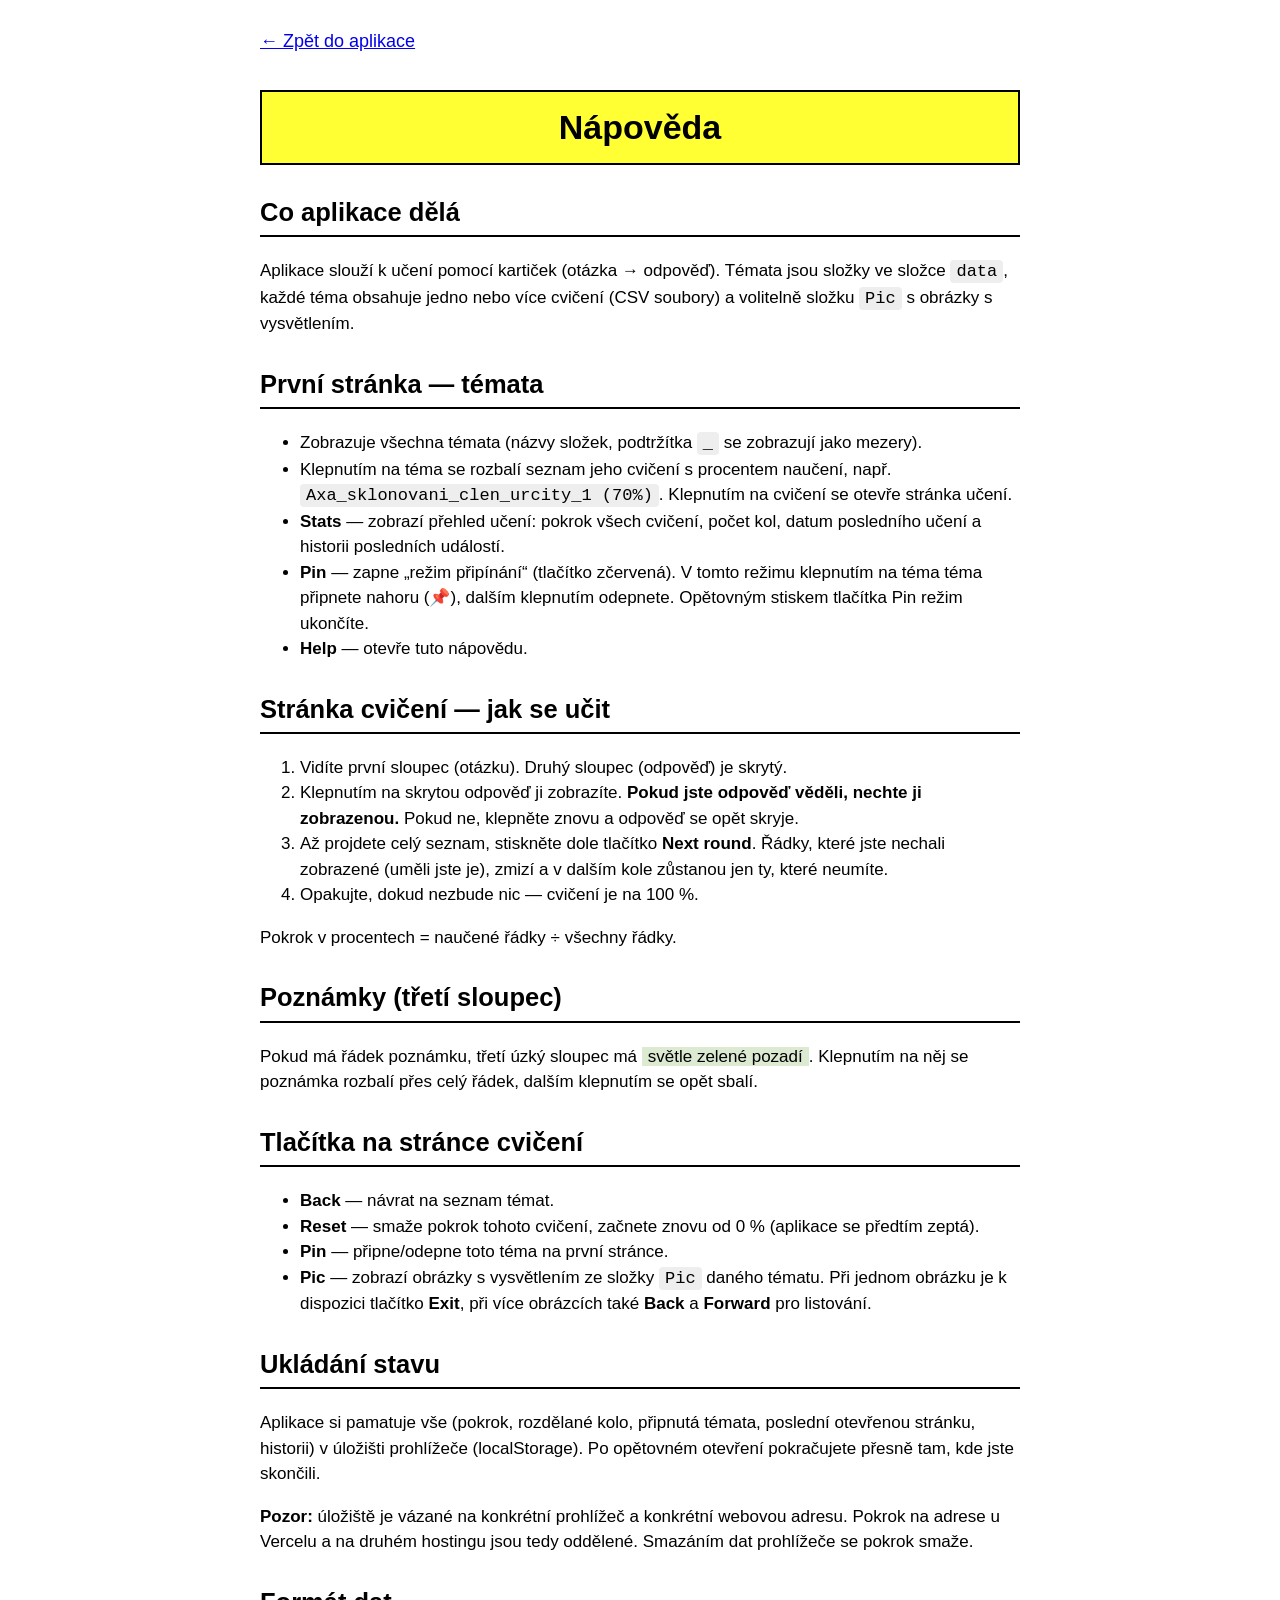
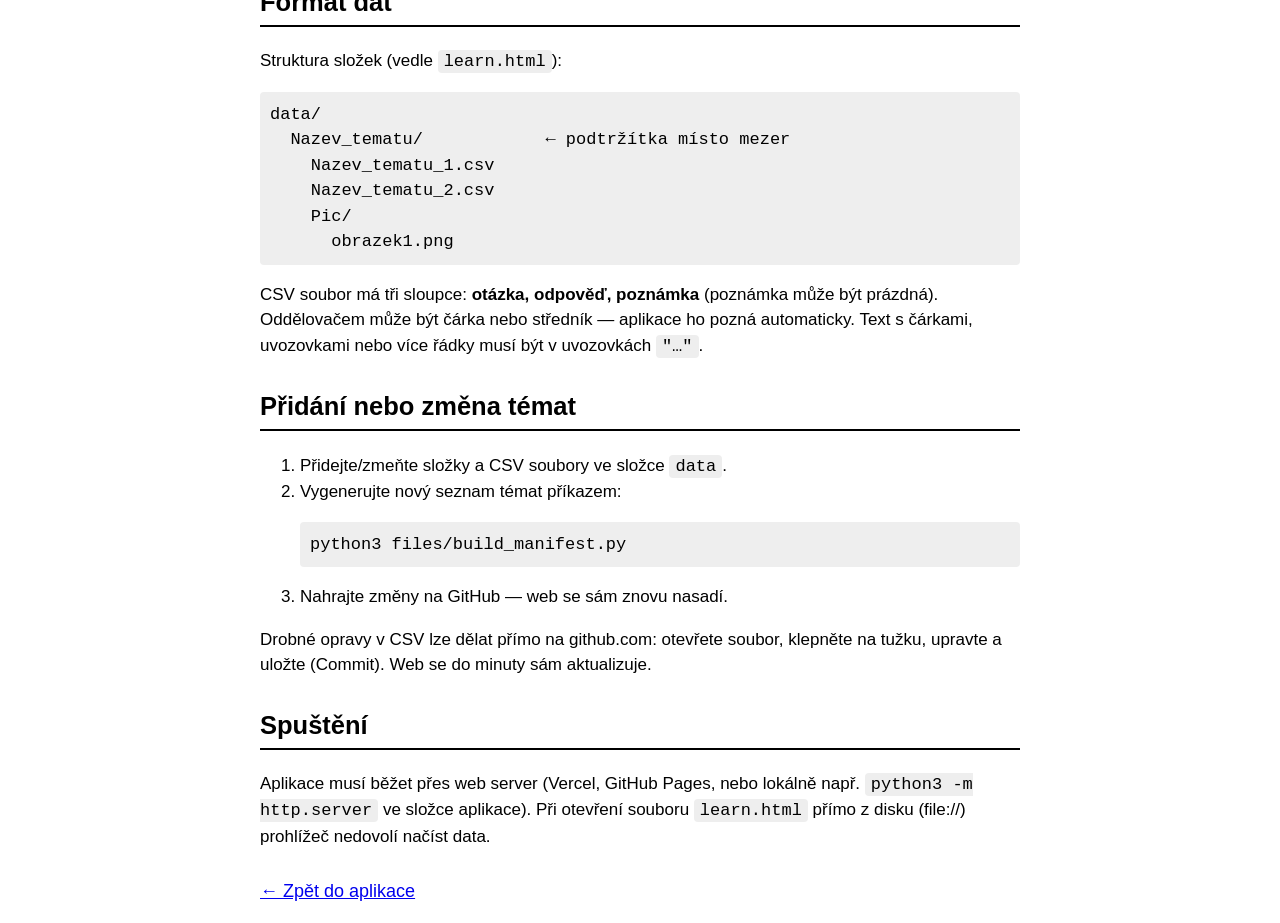
==== files/help.html @ 7e1bff06 "Flashcard learning app Co-Authored-By: Claude Fable 5 <noreply@anthropic.com>" ====
<!DOCTYPE html>
<html lang="cs">
<head>
<meta charset="utf-8">
<meta name="viewport" content="width=device-width, initial-scale=1">
<title>Nápověda — Learn</title>
<style>
  body { font-family: -apple-system, BlinkMacSystemFont, "Segoe UI", Roboto, Arial, sans-serif;
         font-size: 17px; line-height: 1.5; max-width: 760px; margin: 0 auto; padding: 16px; color: #000; }
  h1 { background: #ffff33; border: 2px solid #000; padding: 10px; text-align: center; }
  h2 { margin-top: 28px; border-bottom: 2px solid #000; padding-bottom: 4px; }
  code, pre { background: #eee; padding: 2px 6px; border-radius: 4px; }
  pre { padding: 10px; overflow-x: auto; }
  .green { background: #dcead2; padding: 0 6px; }
  a.back { display: inline-block; margin: 12px 0; font-size: 18px; }
</style>
</head>
<body>

<a class="back" href="../learn.html">← Zpět do aplikace</a>

<h1>Nápověda</h1>

<h2>Co aplikace dělá</h2>
<p>Aplikace slouží k učení pomocí kartiček (otázka → odpověď). Témata jsou složky ve složce
<code>data</code>, každé téma obsahuje jedno nebo více cvičení (CSV soubory) a volitelně složku
<code>Pic</code> s obrázky s vysvětlením.</p>

<h2>První stránka — témata</h2>
<ul>
  <li>Zobrazuje všechna témata (názvy složek, podtržítka <code>_</code> se zobrazují jako mezery).</li>
  <li>Klepnutím na téma se rozbalí seznam jeho cvičení s procentem naučení, např.
      <code>Axa_sklonovani_clen_urcity_1 (70%)</code>. Klepnutím na cvičení se otevře stránka učení.</li>
  <li><b>Stats</b> — zobrazí přehled učení: pokrok všech cvičení, počet kol, datum posledního učení
      a historii posledních událostí.</li>
  <li><b>Pin</b> — zapne „režim připínání“ (tlačítko zčervená). V tomto režimu klepnutím na téma
      téma připnete nahoru (📌), dalším klepnutím odepnete. Opětovným stiskem tlačítka Pin režim ukončíte.</li>
  <li><b>Help</b> — otevře tuto nápovědu.</li>
</ul>

<h2>Stránka cvičení — jak se učit</h2>
<ol>
  <li>Vidíte první sloupec (otázku). Druhý sloupec (odpověď) je skrytý.</li>
  <li>Klepnutím na skrytou odpověď ji zobrazíte. <b>Pokud jste odpověď věděli, nechte ji zobrazenou.</b>
      Pokud ne, klepněte znovu a odpověď se opět skryje.</li>
  <li>Až projdete celý seznam, stiskněte dole tlačítko <b>Next round</b>. Řádky, které jste nechali
      zobrazené (uměli jste je), zmizí a v dalším kole zůstanou jen ty, které neumíte.</li>
  <li>Opakujte, dokud nezbude nic — cvičení je na 100 %.</li>
</ol>
<p>Pokrok v procentech = naučené řádky ÷ všechny řádky.</p>

<h2>Poznámky (třetí sloupec)</h2>
<p>Pokud má řádek poznámku, třetí úzký sloupec má <span class="green">světle zelené pozadí</span>.
Klepnutím na něj se poznámka rozbalí přes celý řádek, dalším klepnutím se opět sbalí.</p>

<h2>Tlačítka na stránce cvičení</h2>
<ul>
  <li><b>Back</b> — návrat na seznam témat.</li>
  <li><b>Reset</b> — smaže pokrok tohoto cvičení, začnete znovu od 0 % (aplikace se předtím zeptá).</li>
  <li><b>Pin</b> — připne/odepne toto téma na první stránce.</li>
  <li><b>Pic</b> — zobrazí obrázky s vysvětlením ze složky <code>Pic</code> daného tématu.
      Při jednom obrázku je k dispozici tlačítko <b>Exit</b>, při více obrázcích také
      <b>Back</b> a <b>Forward</b> pro listování.</li>
</ul>

<h2>Ukládání stavu</h2>
<p>Aplikace si pamatuje vše (pokrok, rozdělané kolo, připnutá témata, poslední otevřenou stránku,
historii) v úložišti prohlížeče (localStorage). Po opětovném otevření pokračujete přesně tam, kde
jste skončili.</p>
<p><b>Pozor:</b> úložiště je vázané na konkrétní prohlížeč a konkrétní webovou adresu. Pokrok na
adrese u Vercelu a na druhém hostingu jsou tedy oddělené. Smazáním dat prohlížeče se pokrok smaže.</p>

<h2>Formát dat</h2>
<p>Struktura složek (vedle <code>learn.html</code>):</p>
<pre>data/
  Nazev_tematu/            ← podtržítka místo mezer
    Nazev_tematu_1.csv
    Nazev_tematu_2.csv
    Pic/
      obrazek1.png</pre>
<p>CSV soubor má tři sloupce: <b>otázka, odpověď, poznámka</b> (poznámka může být prázdná).
Oddělovačem může být čárka nebo středník — aplikace ho pozná automaticky. Text s čárkami,
uvozovkami nebo více řádky musí být v uvozovkách <code>"…"</code>.</p>

<h2>Přidání nebo změna témat</h2>
<ol>
  <li>Přidejte/zmeňte složky a CSV soubory ve složce <code>data</code>.</li>
  <li>Vygenerujte nový seznam témat příkazem:
      <pre>python3 files/build_manifest.py</pre></li>
  <li>Nahrajte změny na GitHub — web se sám znovu nasadí.</li>
</ol>
<p>Drobné opravy v CSV lze dělat přímo na github.com: otevřete soubor, klepněte na tužku,
upravte a uložte (Commit). Web se do minuty sám aktualizuje.</p>

<h2>Spuštění</h2>
<p>Aplikace musí běžet přes web server (Vercel, GitHub Pages, nebo lokálně např.
<code>python3 -m http.server</code> ve složce aplikace). Při otevření souboru
<code>learn.html</code> přímo z disku (file://) prohlížeč nedovolí načíst data.</p>

<a class="back" href="../learn.html">← Zpět do aplikace</a>

</body>
</html>
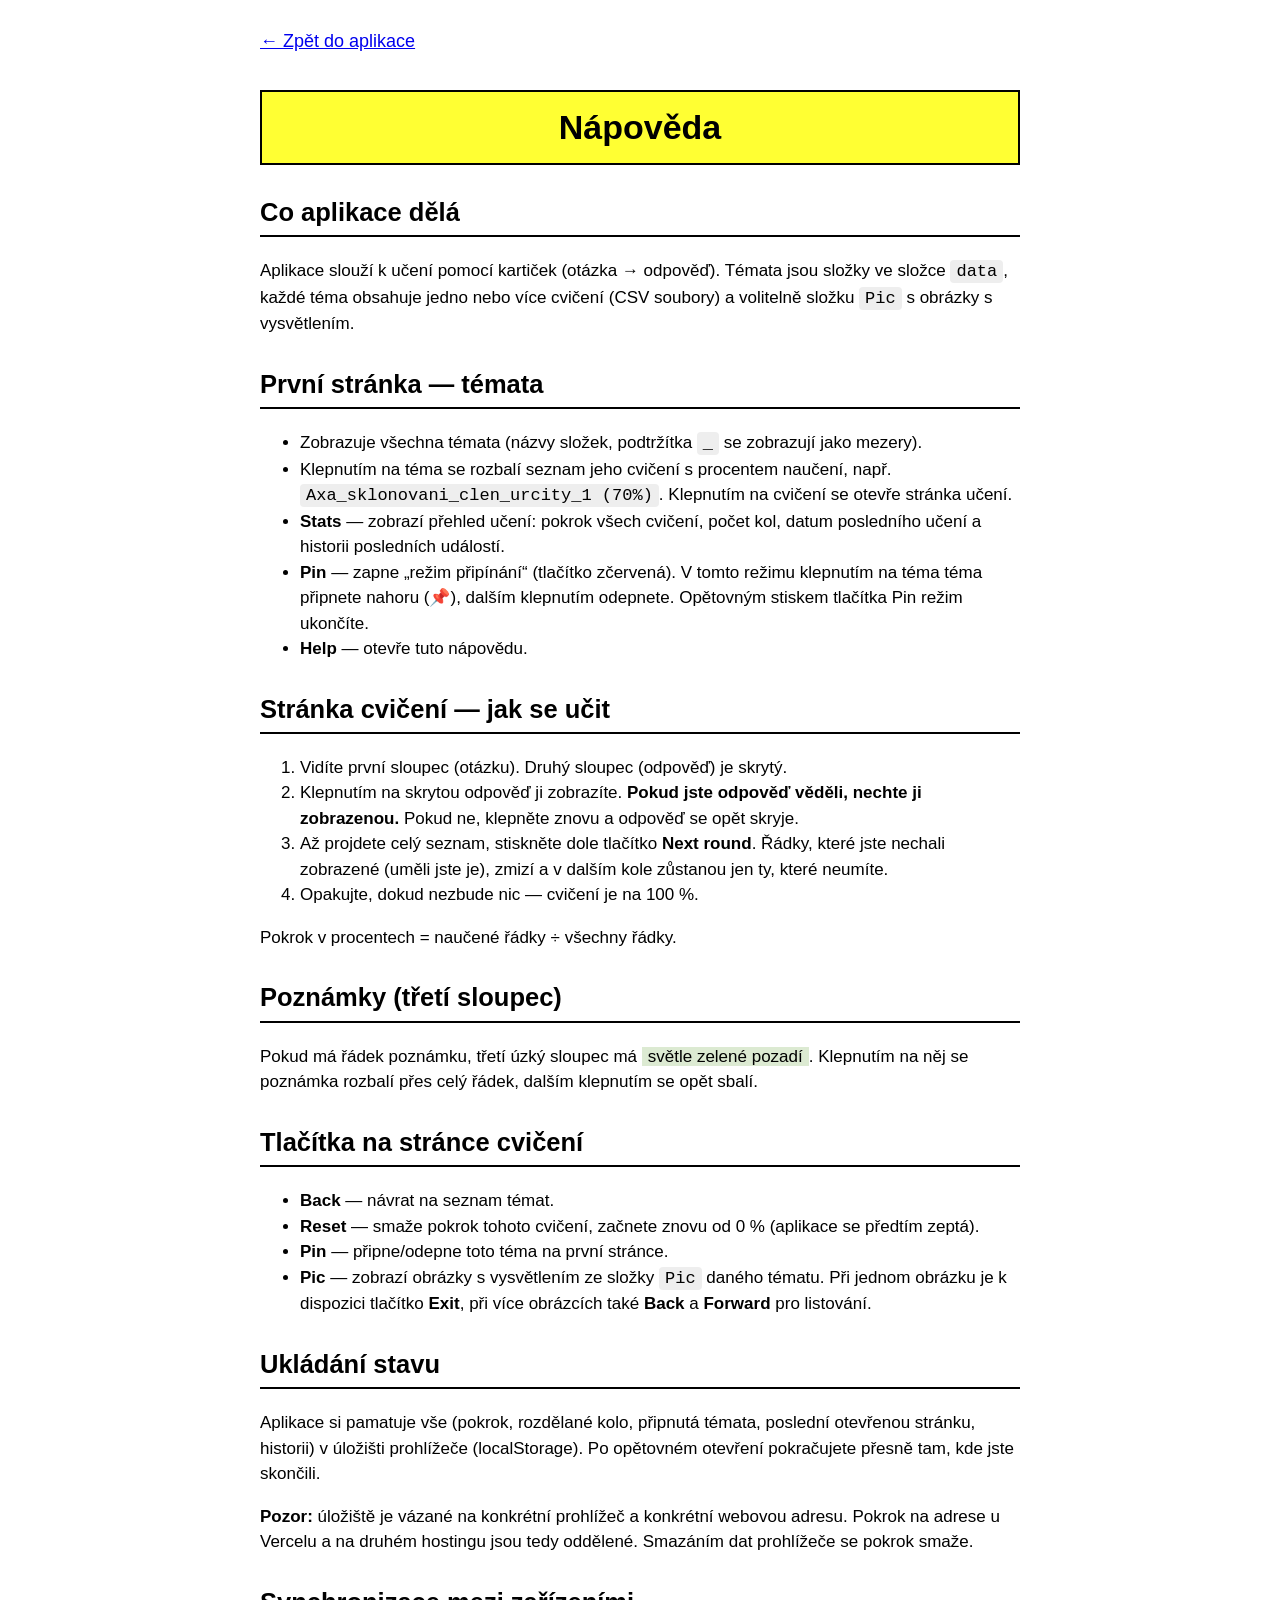
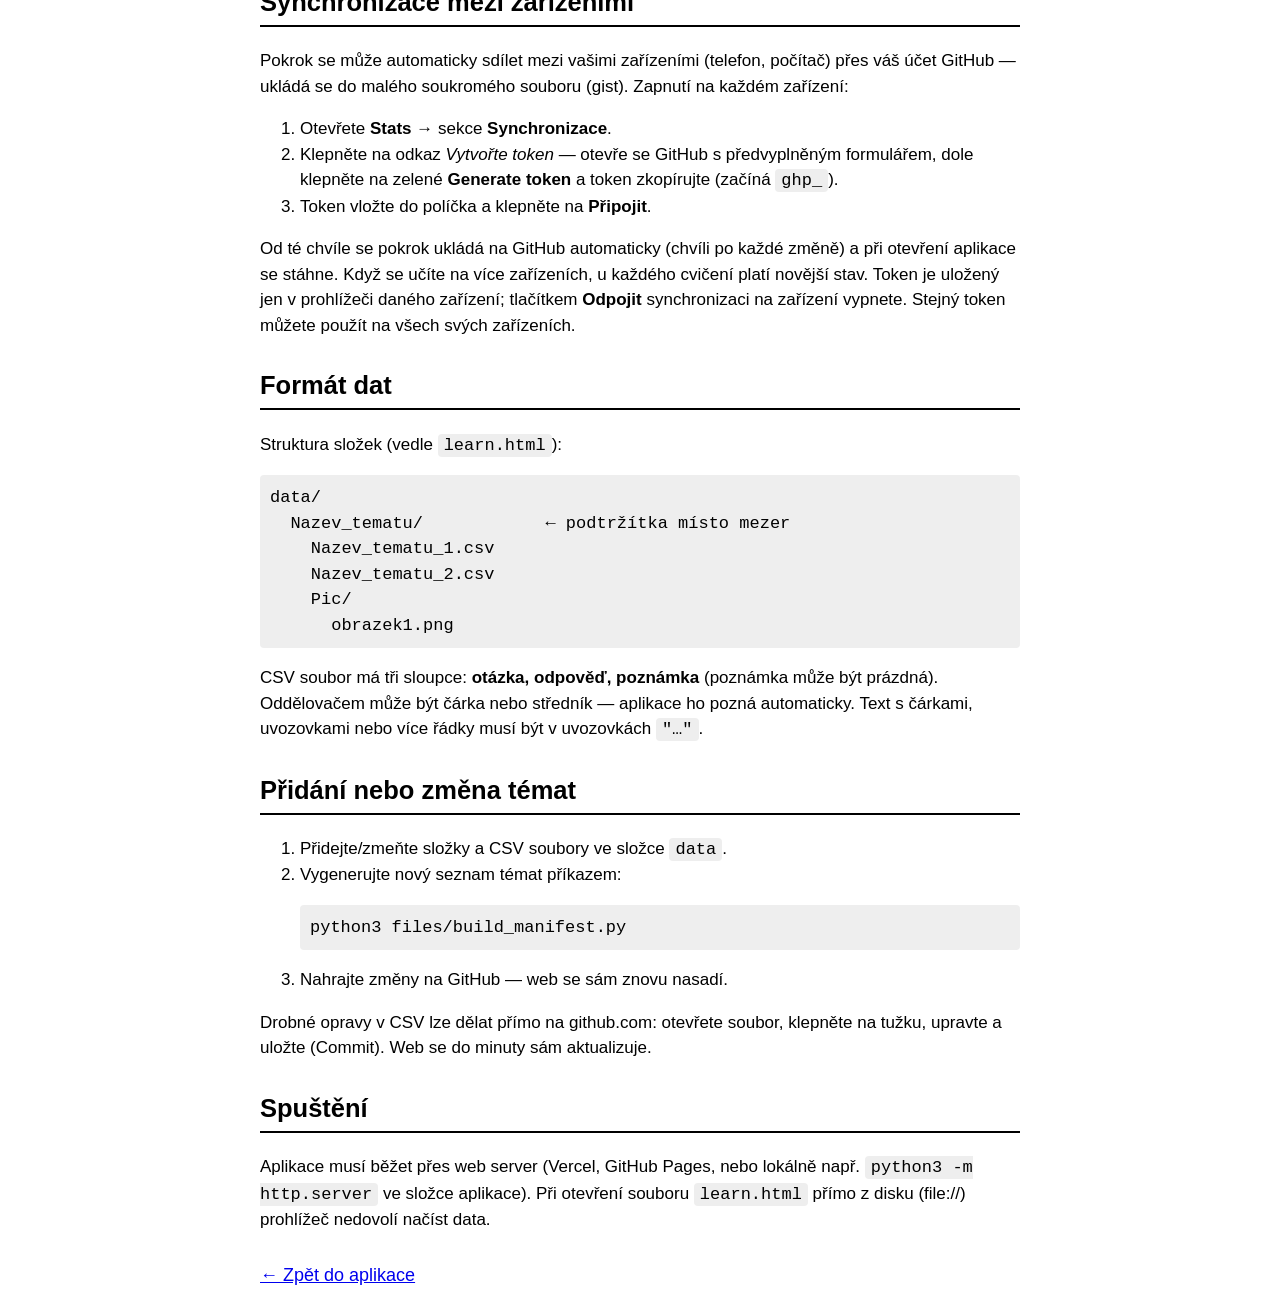
==== commit 043512b7: "Add cross-device progress sync via GitHub Gist Co-Authored-By: Claude Fable 5 <noreply@anthropic.com" ====
--- a/files/help.html
+++ b/files/help.html
@@ -70,6 +70,20 @@
 <p><b>Pozor:</b> úložiště je vázané na konkrétní prohlížeč a konkrétní webovou adresu. Pokrok na
 adrese u Vercelu a na druhém hostingu jsou tedy oddělené. Smazáním dat prohlížeče se pokrok smaže.</p>
 
+<h2>Synchronizace mezi zařízeními</h2>
+<p>Pokrok se může automaticky sdílet mezi vašimi zařízeními (telefon, počítač) přes váš účet
+GitHub — ukládá se do malého soukromého souboru (gist). Zapnutí na každém zařízení:</p>
+<ol>
+  <li>Otevřete <b>Stats</b> → sekce <b>Synchronizace</b>.</li>
+  <li>Klepněte na odkaz <i>Vytvořte token</i> — otevře se GitHub s předvyplněným formulářem,
+      dole klepněte na zelené <b>Generate token</b> a token zkopírujte (začíná <code>ghp_</code>).</li>
+  <li>Token vložte do políčka a klepněte na <b>Připojit</b>.</li>
+</ol>
+<p>Od té chvíle se pokrok ukládá na GitHub automaticky (chvíli po každé změně) a při otevření
+aplikace se stáhne. Když se učíte na více zařízeních, u každého cvičení platí novější stav.
+Token je uložený jen v prohlížeči daného zařízení; tlačítkem <b>Odpojit</b> synchronizaci
+na zařízení vypnete. Stejný token můžete použít na všech svých zařízeních.</p>
+
 <h2>Formát dat</h2>
 <p>Struktura složek (vedle <code>learn.html</code>):</p>
 <pre>data/
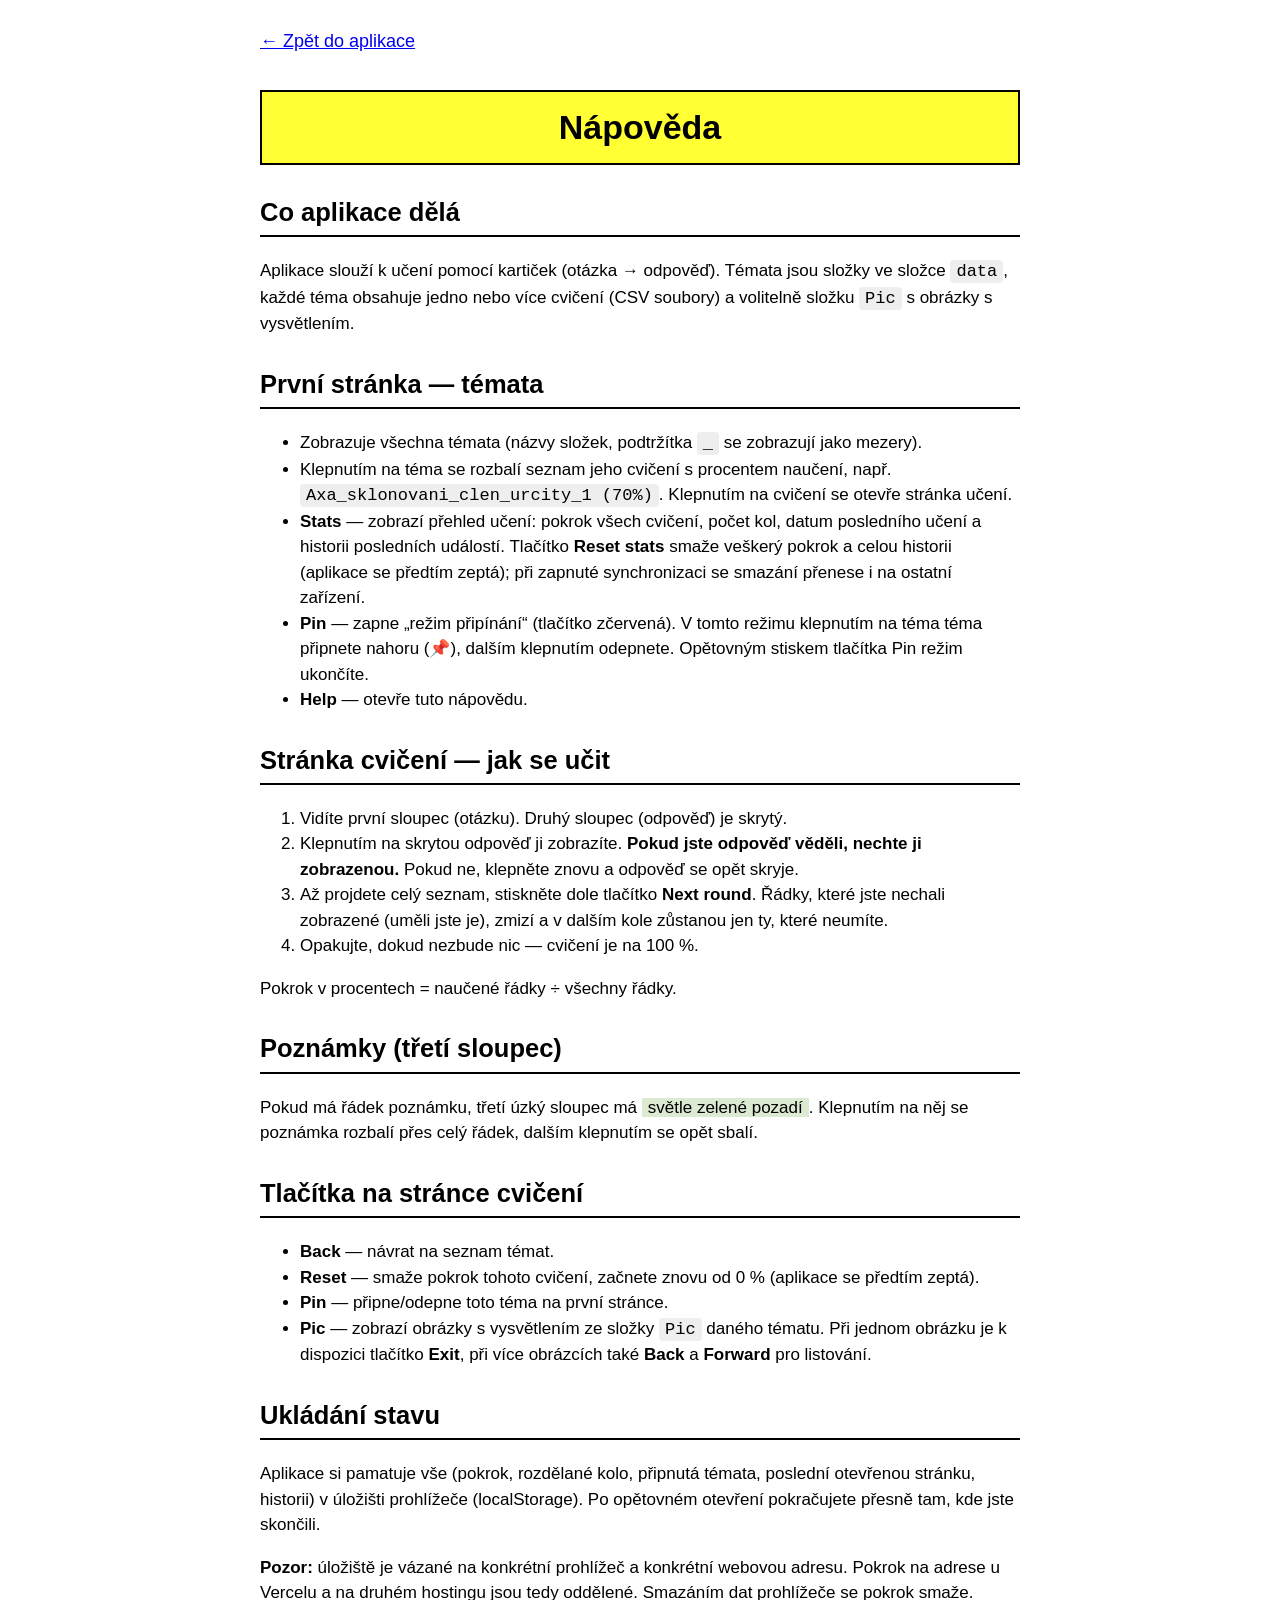
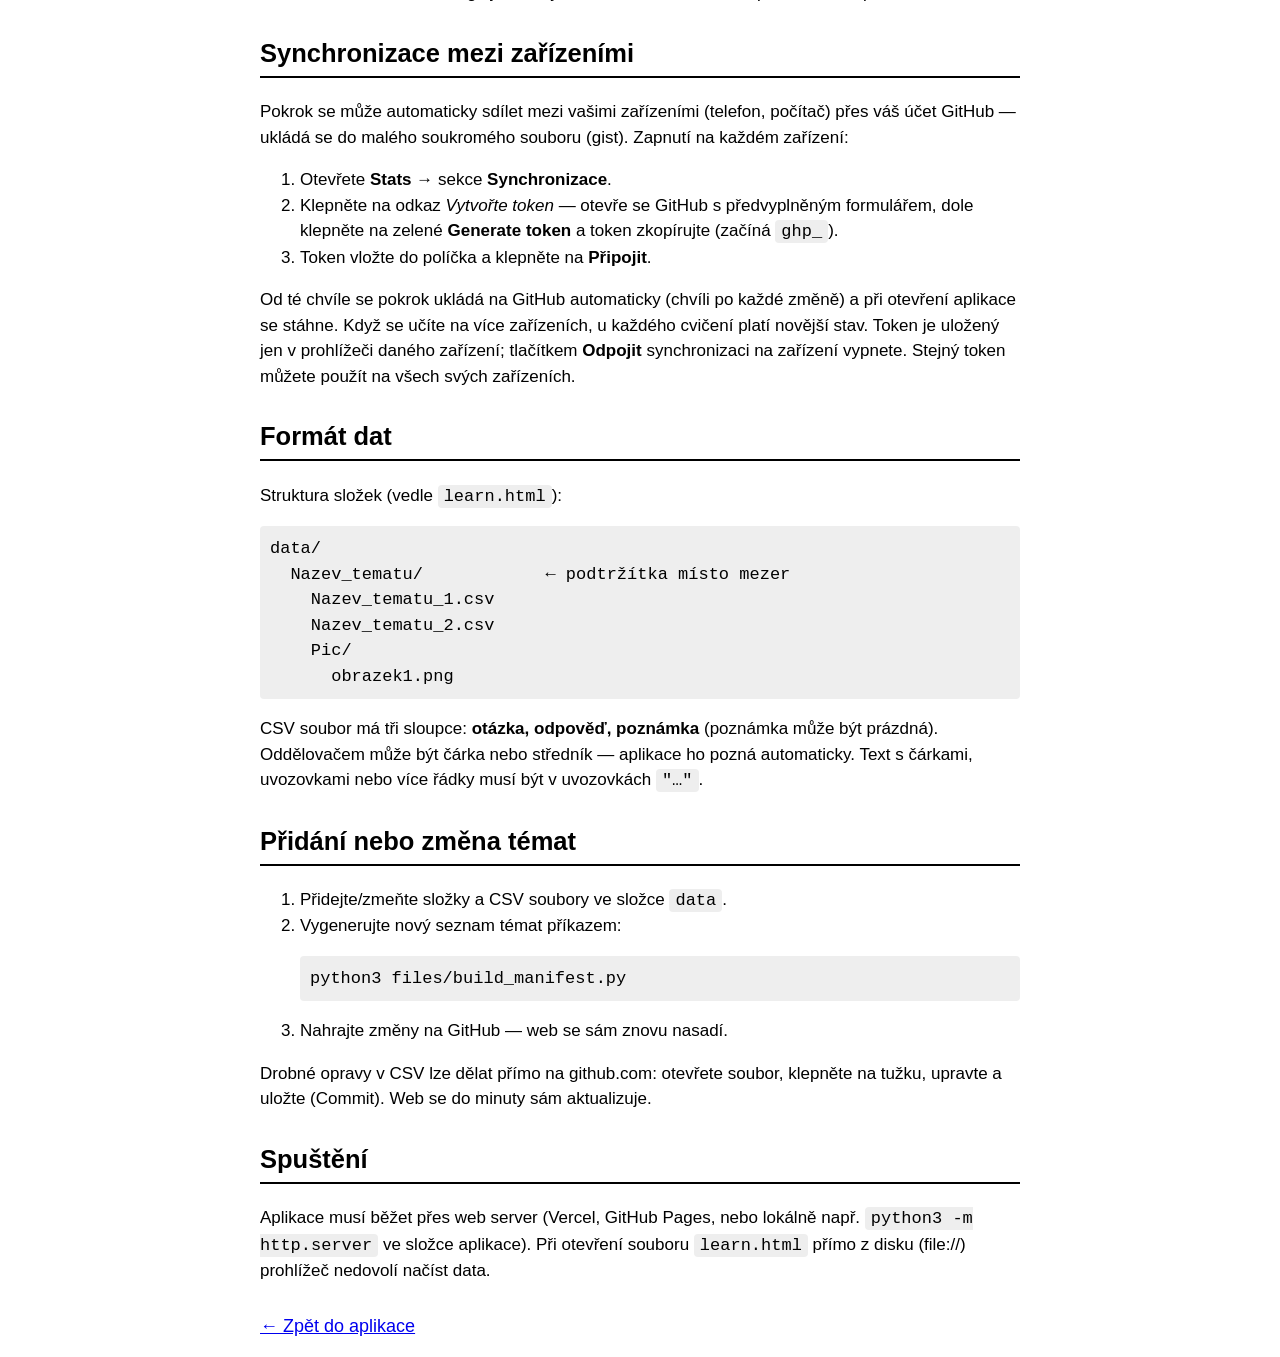
==== commit 61d9b096: "Add Reset stats button to Stats overlay Co-Authored-By: Claude Fable 5 <noreply@anthropic.com>" ====
--- a/files/help.html
+++ b/files/help.html
@@ -32,7 +32,9 @@
   <li>Klepnutím na téma se rozbalí seznam jeho cvičení s procentem naučení, např.
       <code>Axa_sklonovani_clen_urcity_1 (70%)</code>. Klepnutím na cvičení se otevře stránka učení.</li>
   <li><b>Stats</b> — zobrazí přehled učení: pokrok všech cvičení, počet kol, datum posledního učení
-      a historii posledních událostí.</li>
+      a historii posledních událostí. Tlačítko <b>Reset stats</b> smaže veškerý pokrok a celou
+      historii (aplikace se předtím zeptá); při zapnuté synchronizaci se smazání přenese
+      i na ostatní zařízení.</li>
   <li><b>Pin</b> — zapne „režim připínání“ (tlačítko zčervená). V tomto režimu klepnutím na téma
       téma připnete nahoru (📌), dalším klepnutím odepnete. Opětovným stiskem tlačítka Pin režim ukončíte.</li>
   <li><b>Help</b> — otevře tuto nápovědu.</li>
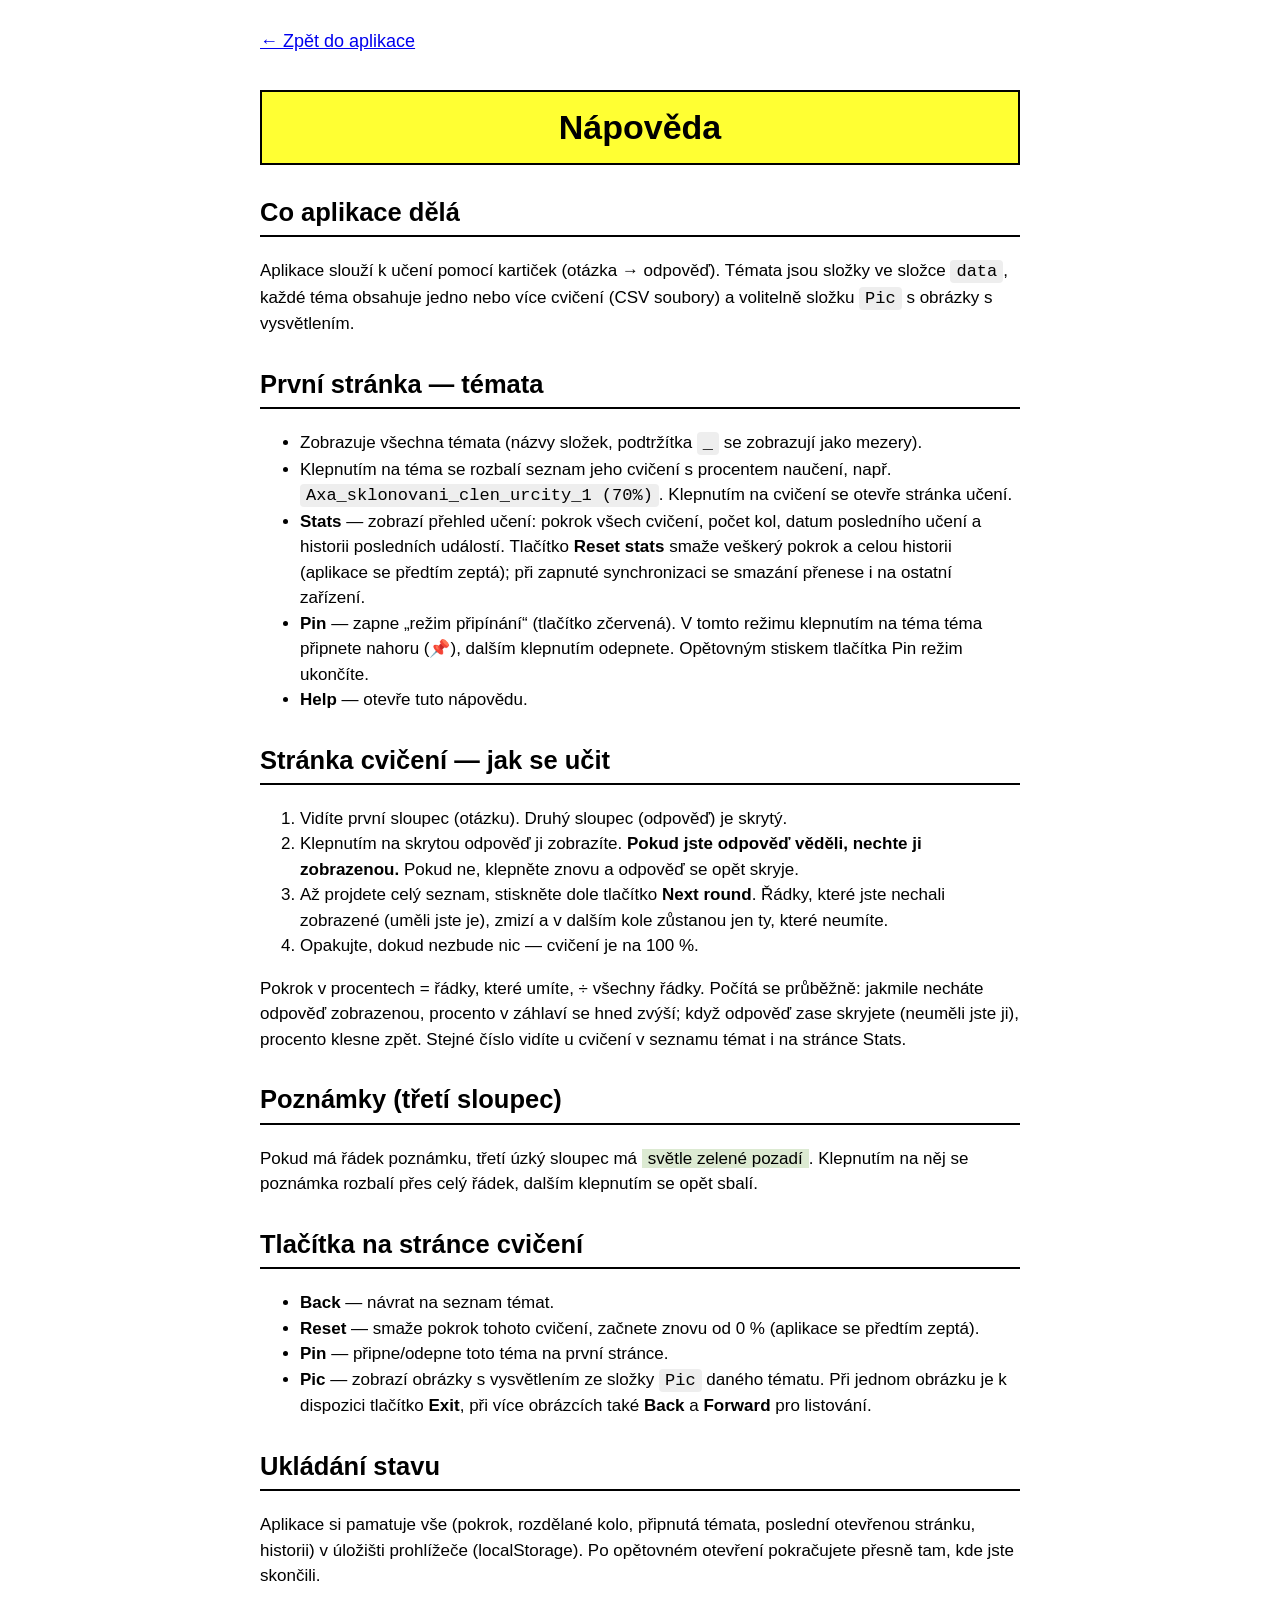
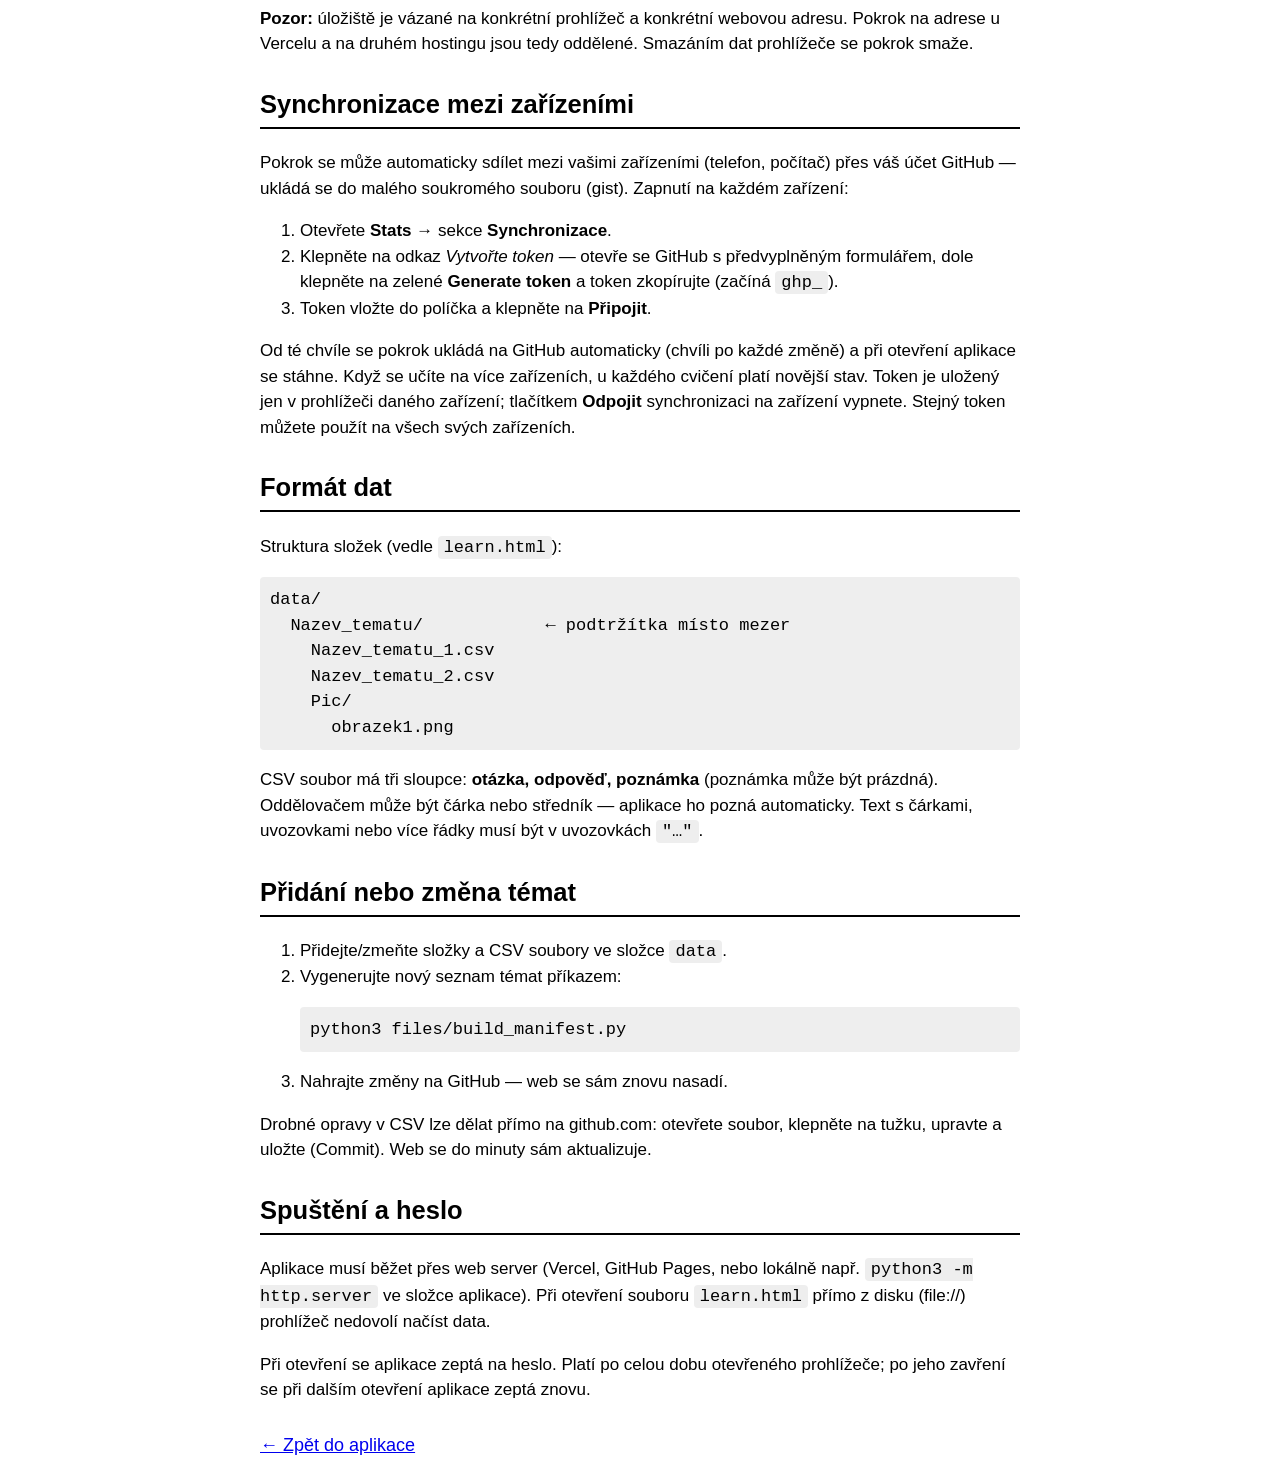
==== commit 6a5af371: "Update help: live progress %, password prompt Co-Authored-By: Claude Fable 5 <noreply@anthropic.com>" ====
--- a/files/help.html
+++ b/files/help.html
@@ -49,7 +49,10 @@
       zobrazené (uměli jste je), zmizí a v dalším kole zůstanou jen ty, které neumíte.</li>
   <li>Opakujte, dokud nezbude nic — cvičení je na 100 %.</li>
 </ol>
-<p>Pokrok v procentech = naučené řádky ÷ všechny řádky.</p>
+<p>Pokrok v procentech = řádky, které umíte, ÷ všechny řádky. Počítá se průběžně: jakmile
+necháte odpověď zobrazenou, procento v záhlaví se hned zvýší; když odpověď zase skryjete
+(neuměli jste ji), procento klesne zpět. Stejné číslo vidíte u cvičení v seznamu témat
+i na stránce Stats.</p>
 
 <h2>Poznámky (třetí sloupec)</h2>
 <p>Pokud má řádek poznámku, třetí úzký sloupec má <span class="green">světle zelené pozadí</span>.
@@ -108,10 +111,12 @@
 <p>Drobné opravy v CSV lze dělat přímo na github.com: otevřete soubor, klepněte na tužku,
 upravte a uložte (Commit). Web se do minuty sám aktualizuje.</p>
 
-<h2>Spuštění</h2>
+<h2>Spuštění a heslo</h2>
 <p>Aplikace musí běžet přes web server (Vercel, GitHub Pages, nebo lokálně např.
 <code>python3 -m http.server</code> ve složce aplikace). Při otevření souboru
 <code>learn.html</code> přímo z disku (file://) prohlížeč nedovolí načíst data.</p>
+<p>Při otevření se aplikace zeptá na heslo. Platí po celou dobu otevřeného prohlížeče;
+po jeho zavření se při dalším otevření aplikace zeptá znovu.</p>
 
 <a class="back" href="../learn.html">← Zpět do aplikace</a>
 
